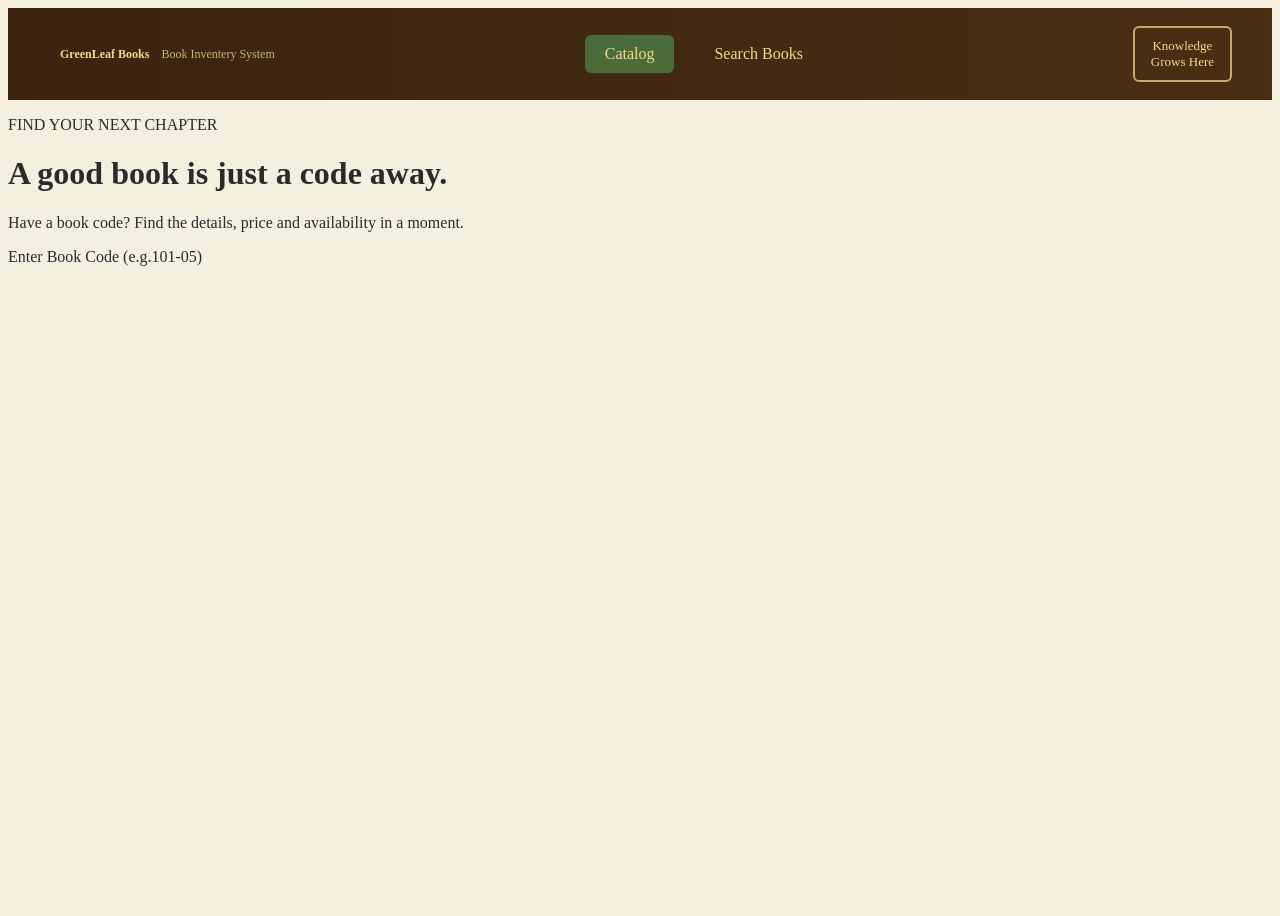
==== search.html @ fd11f0ca "CSS style and search page" ====
<!DOCTYPE html>
<html>
	<head>
	<title>Web Application Development CA1 - Menomi Gamage</title>
	<link rel="stylesheet" href="style.css">
	</head>
	<body>
		<header class="header">
			<div class="logo">
				<img src=""> <!-- Source link for logo image --!>
				<h1>GreenLeaf Books</h1> <!-- The platform name --!>
				<p>Book Inventery System</p>
			</div>
			<nav class="menu-bar"> <!-- Top menu bar (move between pages) --!>
				<a href="index.html" class="active">Catalog</a> <!--links index page (cuurent) --!>
				<a href="search.html">Search Books</a> <!--links search page --!>
			</nav>
			<div class="slogan-badge">Knowledge<br>Grows Here</div>
		</header>
		<div class="Search-wrapper">
			<div class="search-main">
				<p> FIND YOUR NEXT CHAPTER</p>
				<h1>A good book is just a code away.</h1>
				<p>Have a book code? Find the details, price and availability in a moment.</p>
				
			</div>
			<div class="search-box">
				<label for="SearchInput">Enter Book Code (e.g.101-05)</label>
			</div>
		</div>
		
	</body>
</html>
---- style.css ----
bookCatalogue{

}
book{
	display:block;
	border: 1px solid red;
	margin:0.5em;
	padding:0.5em;
	background-color:black;
	color:white;
	width: 20%
}

name, author, description, year, code, quantity, unitPrice{	
    display:block;
	margin-left:10px
}
 name{
    font-size:25px;  
}

body{
	font-family:'Georgia', serif;
	background:#f5efe0;
	color:#2b2b2b;
	min-height:100vh;
}

/* ---- HEADER ---- */
.header{
	background:linear-gradient(90deg, #3a2410, #4a2e14);
	color:#f5d98a;
	padding:18px 40px;
	display:flex;
	align-items:center;
	justify-content:space-between;
	box-shadow:0 2px 10px rgba(0,0,0,0,3);
}
.logo{
	display:flex;
	align-items:center;
	gap:12px;
}
.logo img{
	font-size:36px;
}
.logo h1{
	font-size:12px;
	color:#f5d98a;
}
.logo p{
	font-size:12px;
	color:#c9b37a
}
.menu-bar{
	display:flex;
	gap:20px;
}
.menu-bar a{
	color:#f5d98a;
	text-decoration:none;
	padding:10px 20px;
	border-radius:6px;
	font-size:16px;
}
.menu-bar a.active{
	background:#4a6b3a
}
.menu-bar a:hover{
	background:#5a7b4a;
}
.slogan-badge{
	border:2px solid #c9a86a;
	padding:10px 16px;
	border-radius:6px;
	color:#f5d98a;
	font-size:13px;
	text-align:center;
}/*-------------------*/

/*-- MAIN LAYOUT --*/
.main-body{
	display:flex;
	min-height:calc(100vh - 80px);
}
.side-bar{
	width:240px;
	background:#4a6b3a;
	padding:20px 0;
}
.side-bar a{
	display: block;
	padding:14px 22px;
	color:#f5efe0;
	text-decoration:none;
	font-size:15px;
}
.side-bar a.active, .side-bar a:hover{
	background:#3a5a2a;
	color:#f5d98a;
	border-left:4px solid #c9a86a;
}
.content{
	flex:1;
	padding:30px 40px;
	background:#f5efe0;
}
.title-content{
	color:#2d4alf;
	font-size:28px;
	margin-bottom:25px;
}
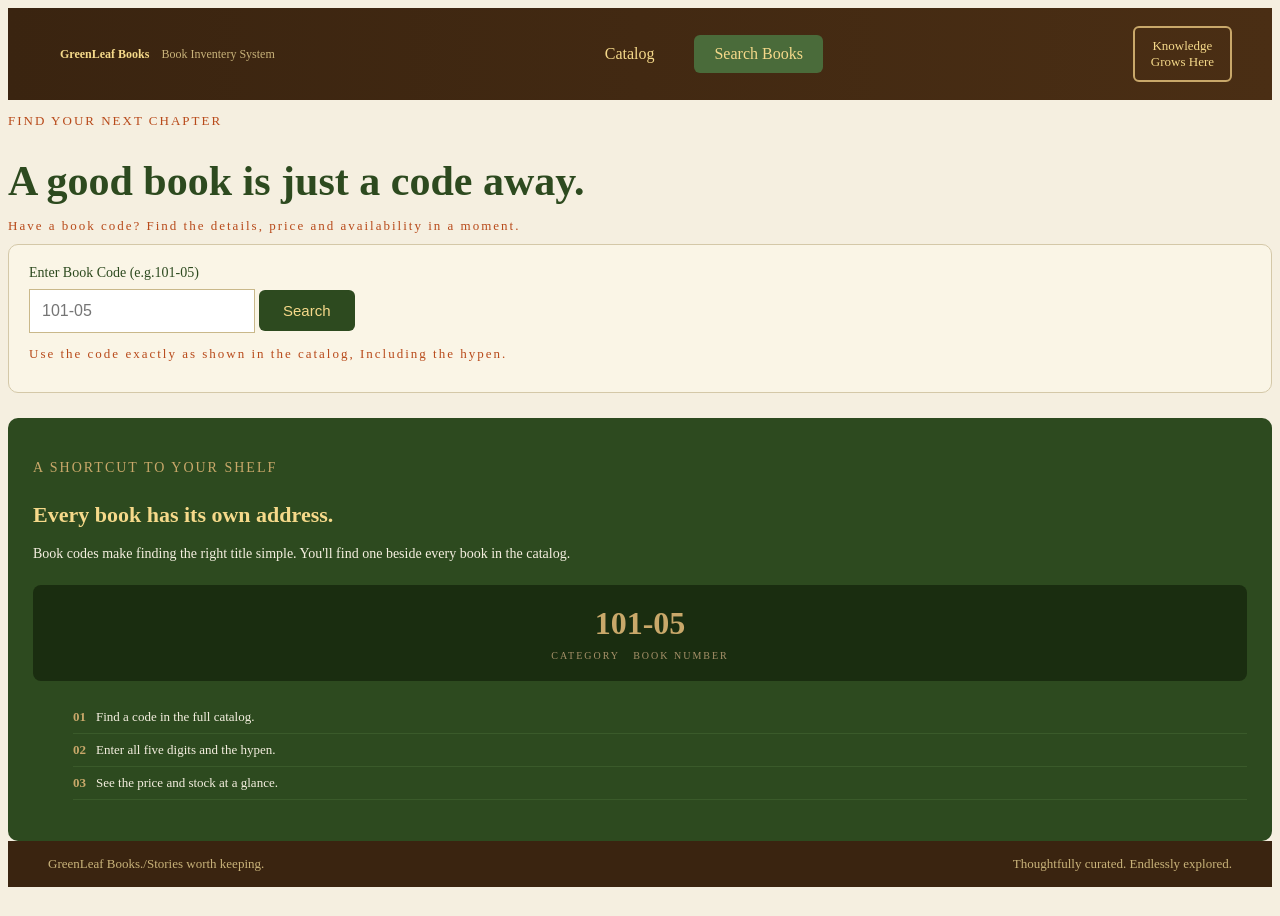
==== commit 740801ea: "CSS and HTML-completed" ====
--- a/search.html
+++ b/search.html
@@ -12,8 +12,8 @@
 				<p>Book Inventery System</p>
 			</div>
 			<nav class="menu-bar"> <!-- Top menu bar (move between pages) --!>
-				<a href="index.html" class="active">Catalog</a> <!--links index page (cuurent) --!>
-				<a href="search.html">Search Books</a> <!--links search page --!>
+				<a href="index.html">Catalog</a> <!--links index page (cuurent) --!>
+				<a href="search.html" class="active">Search Books</a> <!--links search page --!>
 			</nav>
 			<div class="slogan-badge">Knowledge<br>Grows Here</div>
 		</header>
@@ -21,13 +21,41 @@
 			<div class="search-main">
 				<p> FIND YOUR NEXT CHAPTER</p>
 				<h1>A good book is just a code away.</h1>
-				<p>Have a book code? Find the details, price and availability in a moment.</p>
+				<p class="search-text">Have a book code? Find the details, price and availability in a moment.</p>
 				
+			
+				<div class="search-box">
+					<label for="SearchInput">Enter Book Code (e.g.101-05)</label>
+					<div class="search-rows">
+						<input type="text" id="searchInput" placeholder="101-05" maxlength="6">
+						<button onclick="searchBook()">Search</button>
+					</div>
+					<p>Use the code exactly as shown in the catalog, Including the hypen.</p>
+				</div>
+			<!-- <div id="searchResults"></div> --!>
 			</div>
-			<div class="search-box">
-				<label for="SearchInput">Enter Book Code (e.g.101-05)</label>
-			</div>
+			<aside class="search-sidebar">
+				<p class="sidebar-label"> A SHORTCUT TO YOUR SHELF</p>
+				<h3>Every book has its own address.</h3>
+				<p>Book codes make finding the right title simple. You'll find one beside every book in the catalog.</p>
+			
+				<div class="code-display">
+					<div class="code">101-05</div>
+					<div class="code-parts">CATEGORY &nbsp; BOOK NUMBER</div>
+				</div>
+				<ol class="steps-list">
+					<li><span>01</span>Find a code in the full catalog.</li>
+					<li><span>02</span>Enter all five digits and the hypen.</li>
+					<li><span>03</span>See the price and stock at a glance.</li>
+				</ol>
+			</aside>
 		</div>
 		
+		<footer class="footer">
+			<span>GreenLeaf Books./Stories worth keeping.</span>
+			<span>Thoughtfully curated. Endlessly explored.</span>
+		</footer>
+		
+	
 	</body>
 </html>
--- a/style.css
+++ b/style.css
@@ -110,3 +110,134 @@
 	font-size:28px;
 	margin-bottom:25px;
 }
+
+/* ---------------- */
+
+/* ---- SEARCH PAGE ---- */
+.search-wrapper{
+	display:grid;
+	grid-template-columns:2fr 1fr;
+	gap:30px;
+	padding:40px;
+}
+.search-main{
+	background:transparent;
+}
+.search-main p{
+	color:#b84a1a;
+	font-size:13px;
+	letter-spacing:2px;
+	margin-bottom:10px;
+}
+.search-main h1{
+	color:#2d4a1f;
+	margin-bottom:10px;
+	font-size:42px;
+}
+.search-text{
+	color:#5a4a2a;
+	margin-bottom:25px;
+	font-size:15px;
+}
+.search-box{
+	background:#faf5e6;
+	border: 1px solid #d4c8a8;
+	border-radius:10px;
+	padding:20px;
+	margin-bottom:25px;
+}
+.search-box label{
+	display:block;
+	color:#2d4a1f;
+	font-size:14px;
+	margin-bottom:8px;
+}
+.search-row{
+	display:flex;
+	gap:10px
+}
+.search-rows input{
+	flex:1;
+	padding:12px;
+	border:1px solid #c9b88a;
+	font-size:16px;
+	background:#fff;
+}
+.search-rows button{
+	background:#2d4a1f;
+	color:#f5d98a;
+	border:none;
+	padding:12px 24px;
+	border-radius:6px;
+	cursor:pointer;
+	font-size:15px;
+}
+.search-rows button:hover{
+	background:#3a5a2a;
+}
+.search-sidebar{
+	background:#2d4a1f;
+	color:#f5efe0;
+	border-radius:10px;
+	padding:25px;
+	height:fit-content;
+}
+.sidebar-label{
+	color:#c9a86a;
+	font-size:11px;
+	letter-spacing:2px;
+	margin-bottom:10px;
+}
+.search-sidebar h3{
+	color:#f5d98a;
+	font-size:22px;
+	margin-bottom:15px;
+}
+.search-sidebar p{
+	font-size:14px;
+	line-height:1.6;
+	margin-bottom:20px;
+}
+.code-display{
+	background:#1a2d10;
+	padding:20px;
+	border-radius:8px;
+	text-align:center;
+	margin-bottom:20px;
+}
+.code-display .code{
+	font-size:32px;
+	color:#c9a86a;
+	font-weight:bold;
+}
+.code-display .code-parts{
+	font-size:10px;
+	letter-spacing:2px;
+	margin-top:8px;
+	color:#a8926a;
+}
+.steps-list{
+	list-style:none;
+}
+.steps-list li{
+	padding:8px 0;
+	font-size:13px;
+	border-bottom:1px solid #3a5a2a;
+}
+.steps-list li span{
+	color:#c9a86a;
+	font-weight:bold;
+	margin-right:10px;
+	
+}
+.footer{
+	background:#3a2410;
+	color:#c9b37a;
+	padding:15px 40px;
+	display:flex;
+	justify-content:space-between;
+	font-size:13px;
+}
+
+
+
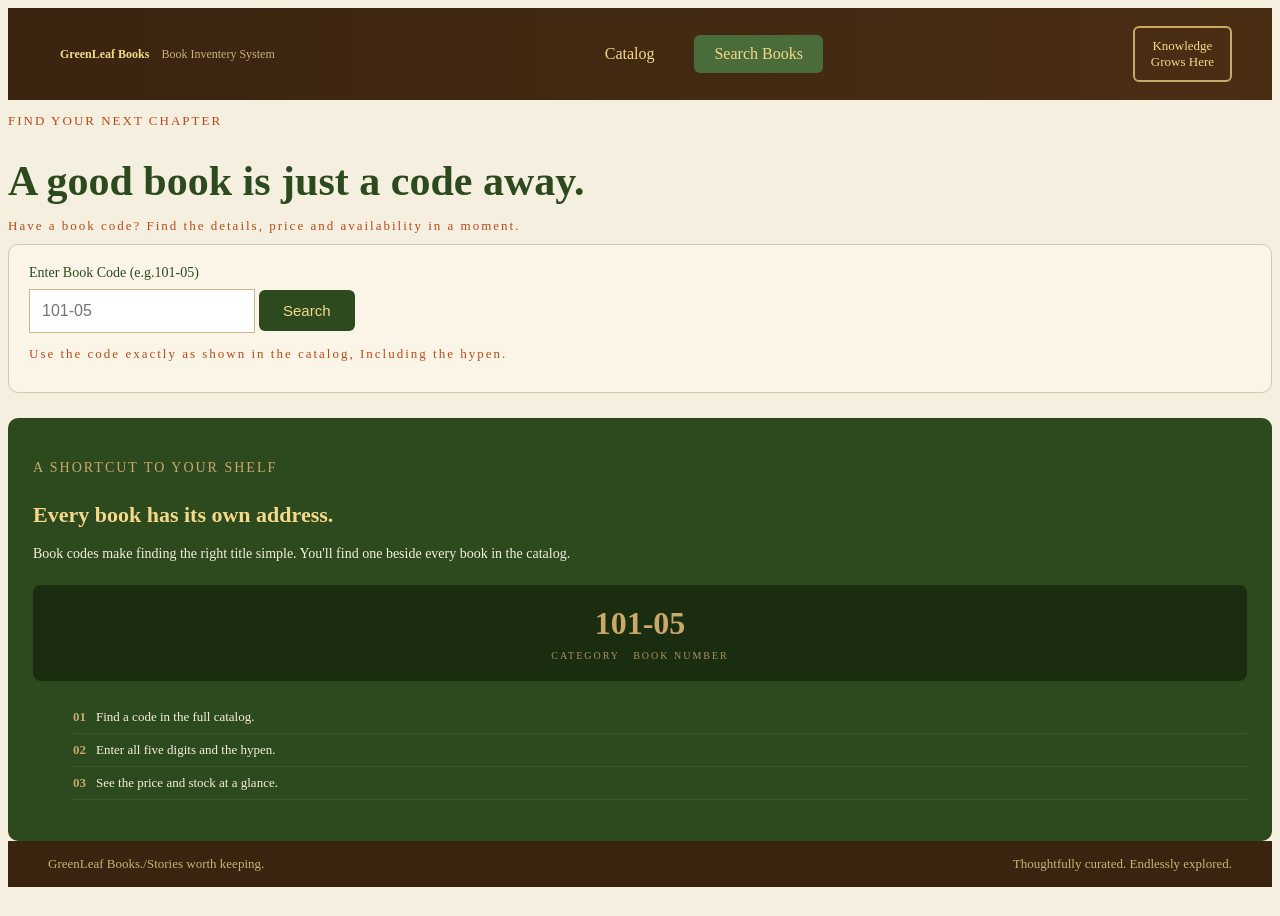
==== commit a5ac03bc: "updated CSS" ====
--- a/search.html
+++ b/search.html
@@ -7,13 +7,13 @@
 	<body>
 		<header class="header">
 			<div class="logo">
-				<img src=""> <!-- Source link for logo image --!>
-				<h1>GreenLeaf Books</h1> <!-- The platform name --!>
+				<img src=""> <!-- Source link for logo image -->
+				<h1>GreenLeaf Books</h1> <!-- The platform name -->
 				<p>Book Inventery System</p>
 			</div>
-			<nav class="menu-bar"> <!-- Top menu bar (move between pages) --!>
-				<a href="index.html">Catalog</a> <!--links index page (cuurent) --!>
-				<a href="search.html" class="active">Search Books</a> <!--links search page --!>
+			<nav class="menu-bar"> <!-- Top menu bar (move between pages) -->
+				<a href="index.html">Catalog</a> <!--links index page (cuurent) -->
+				<a href="search.html" class="active">Search Books</a> <!--links search page -->
 			</nav>
 			<div class="slogan-badge">Knowledge<br>Grows Here</div>
 		</header>
@@ -25,14 +25,14 @@
 				
 			
 				<div class="search-box">
-					<label for="SearchInput">Enter Book Code (e.g.101-05)</label>
+					<label for="searchInput">Enter Book Code (e.g.101-05)</label>
 					<div class="search-rows">
 						<input type="text" id="searchInput" placeholder="101-05" maxlength="6">
 						<button onclick="searchBook()">Search</button>
 					</div>
 					<p>Use the code exactly as shown in the catalog, Including the hypen.</p>
 				</div>
-			<!-- <div id="searchResults"></div> --!>
+				<div id="searchResults"></div>
 			</div>
 			<aside class="search-sidebar">
 				<p class="sidebar-label"> A SHORTCUT TO YOUR SHELF</p>
@@ -55,6 +55,8 @@
 			<span>GreenLeaf Books./Stories worth keeping.</span>
 			<span>Thoughtfully curated. Endlessly explored.</span>
 		</footer>
+
+		<script src="script.js"></script>
 		
 	
 	</body>
--- a/style.css
+++ b/style.css
@@ -1,24 +1,3 @@
-bookCatalogue{
-
-}
-book{
-	display:block;
-	border: 1px solid red;
-	margin:0.5em;
-	padding:0.5em;
-	background-color:black;
-	color:white;
-	width: 20%
-}
-
-name, author, description, year, code, quantity, unitPrice{	
-    display:block;
-	margin-left:10px
-}
- name{
-    font-size:25px;  
-}
-
 body{
 	font-family:'Georgia', serif;
 	background:#f5efe0;
@@ -35,6 +14,9 @@
 	align-items:center;
 	justify-content:space-between;
 	box-shadow:0 2px 10px rgba(0,0,0,0,3);
+	position:sticky;
+	top:0;
+	z-index:1000;
 }
 .logo{
 	display:flex;
@@ -81,12 +63,20 @@
 /*-- MAIN LAYOUT --*/
 .main-body{
 	display:flex;
-	min-height:calc(100vh - 80px);
+	align-items:stretch;
+	min-height:calc(100vh - 70px);
 }
 .side-bar{
-	width:240px;
+	width:220px;
+	min-width:220px; /* prevent squishy */
 	background:#4a6b3a;
 	padding:20px 0;
+	position:sticky; /*sticks the filter panel to the left side */
+	top:70px; /* match the header height to position right below it */
+	align-self:flex-start; /*height to content only */
+	height:calc(100vh - 70px);
+	overflow-y:auto; /*Scroll only if lots of categories*/
+	box-sizing:border-box;  
 }
 .side-bar a{
 	display: block;
@@ -104,14 +94,99 @@
 	flex:1;
 	padding:30px 40px;
 	background:#f5efe0;
+	min-width:0; /*to shrink for grids*/
 }
 .title-content{
-	color:#2d4alf;
+	color:#2d4a1f;
 	font-size:28px;
 	margin-bottom:25px;
 }
 
 /* ---------------- */
+/*---- CATALOG GRID ----*/
+.book-grid{
+	display:grid;
+	grid-template-columns:repeat(auto-fill,minmax(200px,1fr));
+	gap:20px;
+	width:100%;
+}
+.book-card{
+	background:#faf5e6;
+	border:1px solid #d4c8a8;
+	border-radius:10px;
+	padding:14px 12px 16px;
+	box-shadow:0 2px 6px rgba(0,0,0,0.08);
+	display:flex;
+	flex-direction:column;
+	align-items:center;
+	text-align:center;
+	justify-content:flex-start; /* stop items being pushed apart */
+	height:auto;
+	min-height:0;
+}
+.book-card:hover{
+	transform:translate(-4px);
+	box-shadow:0 6px 14px rgba(0,0,0,0.15);
+}
+.book-cover{
+	width:100%;
+	height:160px;
+	object-fit:cover;
+	border-radius:6px;
+	margin-bottom:10px;
+	box-shadow:0 4px 8px rgbe(0,0,0,0.15);
+	display:block;
+}
+.category-tag{
+	display:inline-block;
+	background:#e8dfc4;
+	color:#2d4a1f;
+	padding:3px 10px;
+	border-radius:12px;
+	font-size:11px;
+	margin-bottom:8px;
+}
+.book-title{
+	color:#2d4a1f;
+	font-size:15px;
+	font-weight:bold;
+	line-height:1.3;
+	margin:0 0 4px 0;
+
+}
+.book-code{
+	color:#6b5a3a;
+	font-size:13px;
+	margin:0 0 4px 0;
+}
+.book-price{
+	color:#b84a1a;
+	font-size:16px;
+	font-weight:bold;
+	margin: 0 0 6px 0;
+}
+.stock-badge{
+	display:inline-block;
+	padding:4px 10px;
+	border-radius:4px;
+	font-size:12px;
+	border:1px solid;
+}
+.in-stock{
+	background:#e6f0d8;
+	color:#8a6a1a;
+	border-color:#d4b86a;
+}
+.low-stock{
+	background:#f5df20;
+	color:#8a6a1a;
+	border-color:#d4b86a;
+}
+.out-stock{
+	background:#f5d8d0;
+	color:#8a6a1a;
+	border-color:#d4b86a;
+}
 
 /* ---- SEARCH PAGE ---- */
 .search-wrapper{
@@ -230,6 +305,11 @@
 	margin-right:10px;
 	
 }
+/* ----- BOOK RESULTS -----*/
+
+
+
+/*----------------*/
 .footer{
 	background:#3a2410;
 	color:#c9b37a;
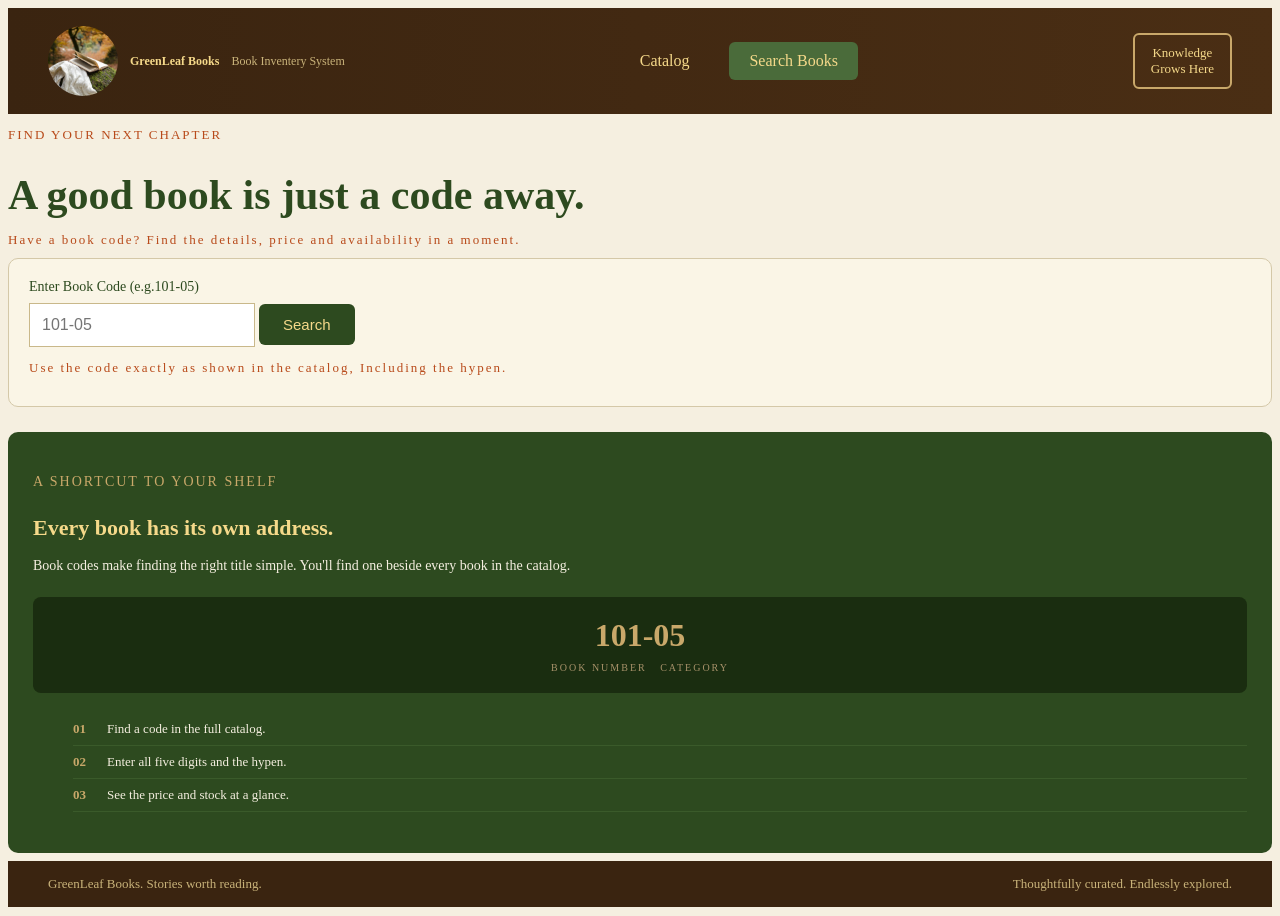
==== commit 9aff9384: "Final-Books-Code" ====
--- a/search.html
+++ b/search.html
@@ -7,7 +7,7 @@
 	<body>
 		<header class="header">
 			<div class="logo">
-				<img src=""> <!-- Source link for logo image -->
+				<img src="images\logo.jpg"> <!-- Source link for logo image -->
 				<h1>GreenLeaf Books</h1> <!-- The platform name -->
 				<p>Book Inventery System</p>
 			</div>
@@ -41,7 +41,7 @@
 			
 				<div class="code-display">
 					<div class="code">101-05</div>
-					<div class="code-parts">CATEGORY &nbsp; BOOK NUMBER</div>
+					<div class="code-parts">BOOK NUMBER &nbsp; CATEGORY</div>
 				</div>
 				<ol class="steps-list">
 					<li><span>01</span>Find a code in the full catalog.</li>
@@ -52,7 +52,7 @@
 		</div>
 		
 		<footer class="footer">
-			<span>GreenLeaf Books./Stories worth keeping.</span>
+			<span>GreenLeaf Books. Stories worth reading.</span>
 			<span>Thoughtfully curated. Endlessly explored.</span>
 		</footer>
 
--- a/style.css
+++ b/style.css
@@ -24,7 +24,11 @@
 	gap:12px;
 }
 .logo img{
-	font-size:36px;
+	width:70px;
+	height:70px;
+	border-radius:50%;
+	object-fit:cover;
+	display:block;
 }
 .logo h1{
 	font-size:12px;
@@ -130,7 +134,6 @@
 }
 .book-cover{
 	width:100%;
-	height:160px;
 	object-fit:cover;
 	border-radius:6px;
 	margin-bottom:10px;
@@ -141,7 +144,6 @@
 	display:inline-block;
 	background:#e8dfc4;
 	color:#2d4a1f;
-	padding:3px 10px;
 	border-radius:12px;
 	font-size:11px;
 	margin-bottom:8px;
@@ -193,9 +195,12 @@
 	display:grid;
 	grid-template-columns:2fr 1fr;
 	gap:30px;
-	padding:40px;
+	padding:40px 40px 60px;
+	max-width:1200px;
+	align-items:start;
 }
 .search-main{
+	min-width:0; /*prevent blowout */
 	background:transparent;
 }
 .search-main p{
@@ -255,7 +260,8 @@
 	color:#f5efe0;
 	border-radius:10px;
 	padding:25px;
-	height:fit-content;
+	position:sticky;
+	top:90px;
 }
 .sidebar-label{
 	color:#c9a86a;
@@ -267,6 +273,8 @@
 	color:#f5d98a;
 	font-size:22px;
 	margin-bottom:15px;
+	line-height:1.25;
+	margin:0 0 14px 0;
 }
 .search-sidebar p{
 	font-size:14px;
@@ -298,17 +306,117 @@
 	padding:8px 0;
 	font-size:13px;
 	border-bottom:1px solid #3a5a2a;
+	display:flex;
+	gap:12px;
+	align-items:flex-start;
 }
 .steps-list li span{
 	color:#c9a86a;
 	font-weight:bold;
-	margin-right:10px;
+	min-width:22px;
 	
 }
 /* ----- BOOK RESULTS -----*/
-
-
-
+.result-card {
+    background:#fdfaf3; 
+    border:1px solid #e3dccb;
+    border-radius:10px;
+    margin-top:25px;
+    box-shadow:0 4px 15px rgba(0,0,0,0.03);
+    overflow:hidden; /* Keeps footer rounded inside */
+	margin-bottom:20px;
+}
+.result-cover {
+    display:flex;
+    justify-content:space-between;
+    align-items:center;
+    padding:16px 25px;
+    border-bottom:1px solid #e3dccb;
+    color:#5a4a2a;
+    font-size:14px;
+}
+.result-body {
+    display:grid;
+    grid-template-columns:170px 1fr;
+    gap:35px;
+    padding:30px 25px;
+}
+.result-cover-img {
+    width:100%;
+    height:auto;
+    border-radius:4px;
+    box-shadow:2px 4px 12px rgba(0,0,0,0.2);
+    display:block;
+}
+.result-title {
+    font-size:32px;
+    color:#1a2d10;
+    margin:0 0 8px 0;
+    font-family:'Georgia', serif;
+}
+.result-author {
+    font-size:16px;
+    color:#5a4a2a;
+    margin:0 0 20px 0;
+}
+.result-desc {
+    font-size:15px;
+    color:#333;
+    line-height:1.6;
+    margin:0 0 30px 0;
+}
+.result-meta {
+    display:grid;
+    grid-template-columns:repeat(3, 1fr);
+    gap:20px;
+}
+.meta-title {
+    font-size:11px;
+    text-transform:uppercase;
+    font-weight:bold;
+    color:#3a5a2a;
+    letter-spacing:1px;
+    margin-bottom:6px;
+}
+.meta-data {
+    font-size:16px;
+    color:#1a2d10;
+}
+.meta-price {
+    font-size:24px;
+    font-weight:bold;
+    color:#2d4a1f;
+}
+.results-footer {
+    padding:14px 25px;
+    background:#f8f4e6;
+    border-top:1px solid #e3dccb;
+    font-size:13px;
+    color:#5a4a2a;
+}
+.error-card {
+    background:#fdf2d0;
+    border:1px solid #d4b86a;
+    border-radius:10px;
+    padding:20px;
+    margin-top:20px;
+	margin-bottom:5px;
+}
+.error-card h3 {
+    color:#8a2a1a;
+    margin-bottom:8px;
+}
+.error-card p {
+    color:#5a4a2a;
+    font-size:14px;
+}
+.error-card a {
+    color:#b84a1a;
+    margin-top:10px;
+    display:inline-block;
+    text-decoration:none;
+    font-weight:bold;
+}
 /*----------------*/
 .footer{
 	background:#3a2410;
@@ -317,7 +425,8 @@
 	display:flex;
 	justify-content:space-between;
 	font-size:13px;
-}
-
-
-
+	margin-top:8px;
+}
+
+
+
